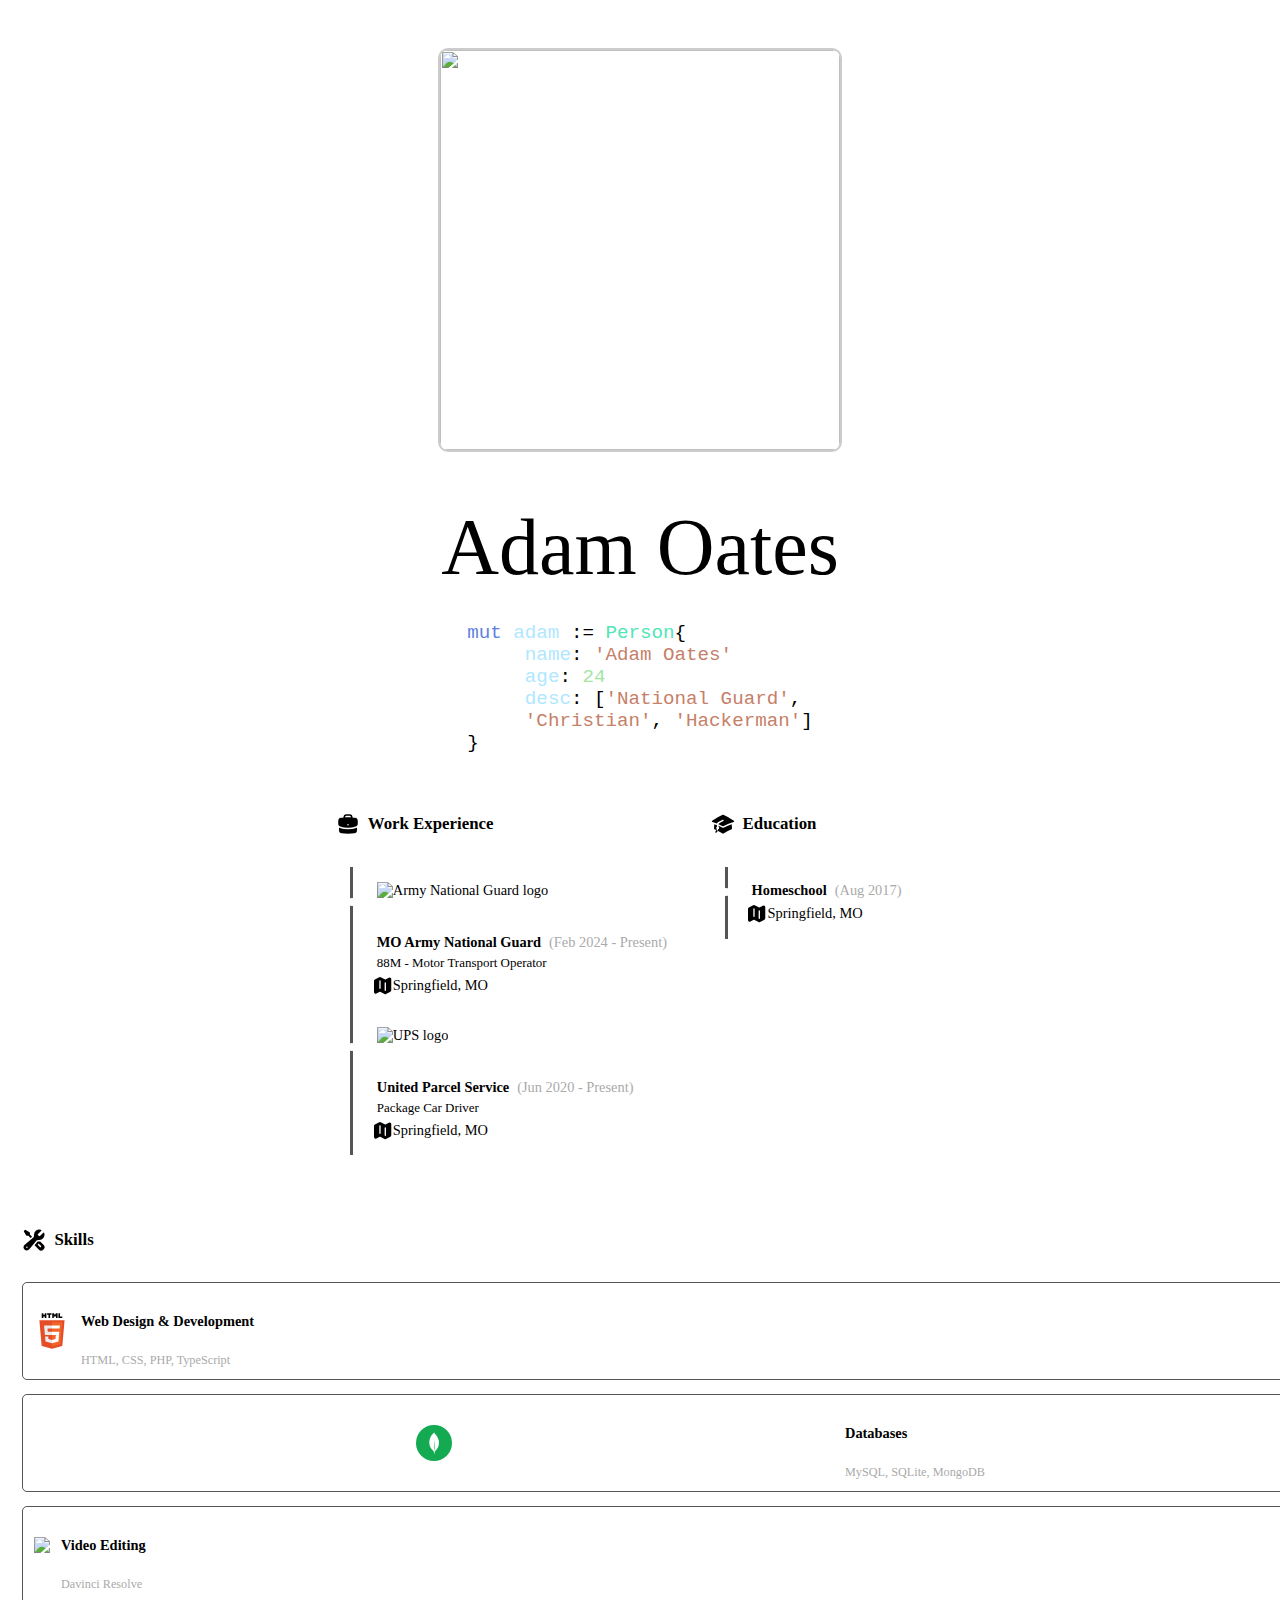
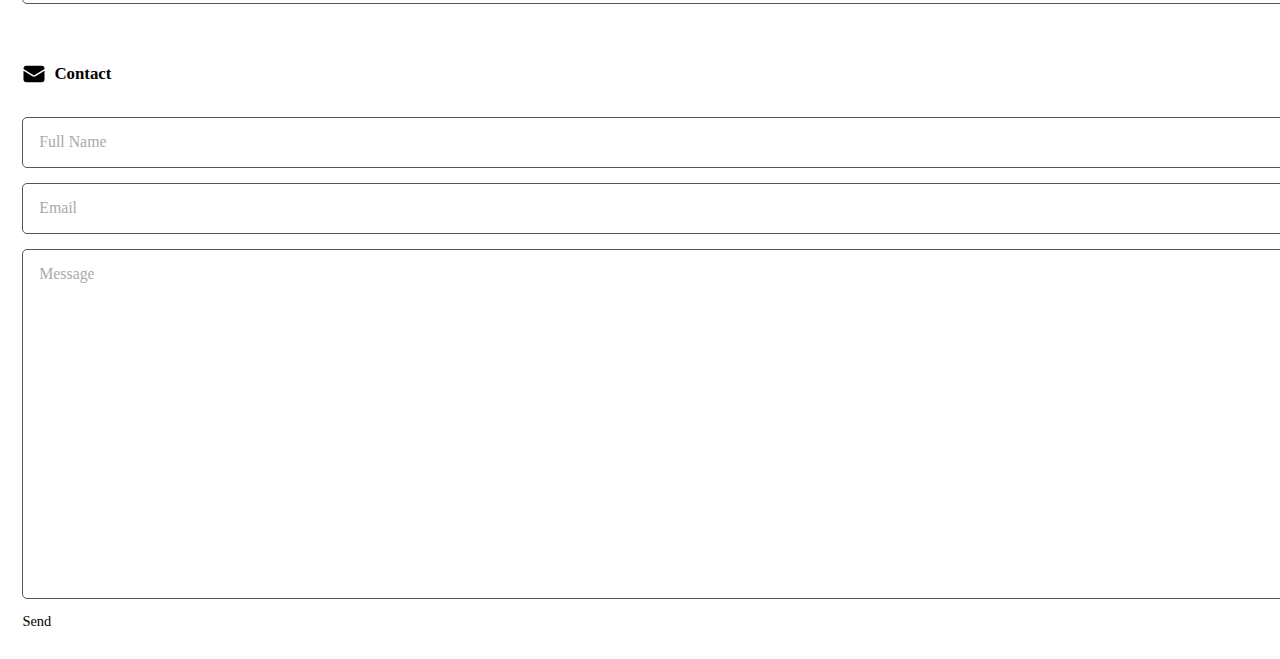
==== src/templates/index.html @ c8f5bc2f "first version of website" ====
<!DOCTYPE html>
<html>
    <head>
        <meta charset="utf-8">
        <meta name="viewport" content="width=device-width, initial-scale=1.0">
        <link rel="icon" type="image/png" href="/assets/img/favicon-96x96.png" sizes="96x96" />
        <link rel="icon" type="image/svg+xml" href="/assets/img/favicon.svg" />
        <link rel="shortcut icon" href="/assets/img/favicon.ico" />
        <link rel="apple-touch-icon" sizes="180x180" href="/assets/img/apple-touch-icon.png" />
        <meta name="apple-mobile-web-app-title" content="Adam Oates" />
        <link rel="manifest" href="/assets/img/site.webmanifest" />
        <title>Adam Oates</title>
        <link rel="stylesheet" href="/assets/css/global.css">
        <style>
            code {
                --keyword: #617fe2;
                --quote: #c67f69;
                --number: #a4e5a4;
                --name: #afe7ff;
                --type: #50e6b6;
                font-family: "Ubuntu Mono", monospace;
            }

            @property --angle {
                syntax: "<angle>";
                initial-value: 0deg;
                inherits: false;
            }

            @keyframes rotate-deg {
                from { --angle: 0deg; }
                to { --angle: 360deg; }
            }

            .profile-image-container {
                margin: 3em auto;
                display: block;
                width: max-content;

                > img {
                    height: 400px;
                    width: 400px;
                    border-radius: 10px;
                    border: 2px solid #ccc;
                }
            }

            .signature {
                margin-top: 2rem;
                font: 5rem Brush;
                text-align: center;
            }

            code.myself {
                margin: 1.5em auto 0 auto;
                width: max-content;
                display: block;
            }

            .experience-container {
                font: 0.9rem Quicksand;
                display: grid;
                grid-template-columns: auto auto;
                gap: 1em 2em;
                margin: 3em auto;
                width: max-content;

                @media only screen and (max-width: 600px) {
                    grid-template-columns: auto;
                }

                section {
                    display: flex;
                    flex-direction: column;

                    header {
                        display: flex;
                        flex-direction: row;
                        flex-wrap: nowrap;
                        gap: 0.5rem;
                        align-items: center;
                        margin-left: -0.875rem;
                        margin-bottom: 1rem;

                        svg {
                            height: 1.5rem;
                        }
                    }

                    > *:not(:first-child) {
                        padding: 0.25em 1em 1em 1.5rem;
                        display: flex;
                        flex-direction: column;
                        justify-content: baseline;
                        gap: 0.25rem;
                        border-left: 3px solid #555;
                        border-radius: 0 5px 5px 0;
                        margin-right: 1em;
                        transition: all 200ms;

                        &:hover {
                            background-color: #222;
                            border-color: #888;
                            padding-left: calc(1.5rem + 10px);
                            margin-right: calc(1em - 10px);
                            padding-top: calc(0.25em + 0px);
                            padding-bottom: calc(1em - 0px);

                            &::before {
                                left: calc(-1.825rem - 10px);
                                width: calc(0.5rem + 10px);
                            }
                        }

                        &:has(img)::before {
                            content: "";
                            display: block;
                            background-color: white;
                            width: 0.5rem;
                            height: 0.5rem;
                            border-radius: 100px;
                            position: relative;
                            left: -1.825rem;
                            top: 1.75rem;
                            transition: all 200ms;
                        }

                        &:not(:has(img))::before {
                            content: "";
                            display: block;
                            background-color: white;
                            width: 0.5rem;
                            height: 0.5rem;
                            border-radius: 100px;
                            position: relative;
                            left: -1.825rem;
                            top: 1.1rem;
                            transition: all 200ms;
                        }

                        > * {
                            display: flex;
                            flex-direction: row;
                            flex-wrap: nowrap;
                            align-items: center;
                        }

                        img {
                            height: 3rem;
                        }

                        .title-dates {
                            display: flex;
                            flex-direction: row;
                            flex-wrap: nowrap;
                            gap: 0.5rem;

                            .title {
                                font-weight: bold;
                            }

                            .work-dates {
                                color: #aaa;
                            }
                        }

                        .position {
                            font-size: 0.9em;
                        }

                        .location {
                            position: relative;
                            right: 0.33rem;

                            svg {
                                height: 1.33rem;
                            }
                        }
                    }
                }
            }

            .skills {
                font: 0.9rem Quicksand;
                margin: 0 auto;
                padding: 1em;
                width: max-content;

                @media only screen and (max-width: 1000px) {
                    .skills-container {
                        grid-template-columns: 1fr 1fr !important;

                        .skill {
                            min-width: 300px;
                        }
                    }
                }

                @media only screen and (max-width: 720px) {
                    .skills-container {
                        grid-template-columns: 1fr !important;

                        .skill {
                            min-width: 400px;
                        }
                    }
                }

                header {
                    display: flex;
                    flex-direction: row;
                    flex-wrap: nowrap;
                    gap: 0.5rem;
                    align-items: center;
                    margin-bottom: 1rem;

                    svg {
                        height: 1.5rem;
                    }
                }

                .skills-container {
                    display: grid;
                    grid-template-columns: 1fr 1fr 1fr;
                    gap: 1em;

                    > .skill {
                        padding: 0.75em;
                        display: flex;
                        flex-direction: row;
                        flex-wrap: nowrap;
                        border: 1px solid #555;
                        border-radius: 5px;
                        align-items: center;
                        transition: all 200ms;

                        &:hover {
                            border-color: #888;
                        }

                        > img, > svg {
                            height: 2.5em;
                        }

                        > .text {
                            padding-left: 0.75em;
                            display: flex;
                            flex-direction: column;
                            gap: 0.25em;
                            white-space: nowrap;

                            > :last-child {
                                color: #aaa;
                                font-size: 0.85em;
                            }
                        }
                    }
                }

                .contact {
                    margin-top: 3em;

                    .form {
                        display: flex;
                        flex-direction: column;
                        flex: 1;
                        gap: 1em;
                    }
                }
            }

            div[contenteditable] {
                color: white;
                border: 1px solid #555;
                border-radius: 5px;
                font: 1.1em "Ubuntu Mono";
                padding: 1em;
                transition: all 200ms;
                outline: none;

                &:hover, &:focus {
                    border-color: #888;
                    &::-webkit-resizer {
                        border-color: transparent transparent #888 transparent !important;
                    }
                }

                &[data-multiline] {
                    /* resize: vertical !important;
                    overflow: auto; */
                    height: 20em;

                    &::-webkit-resizer {
                        border-bottom-right-radius: 2px;
                        border-style: solid;
                        border-width: 0 0 15px 15px;
                        border-color: transparent transparent #555 transparent;
                        transition: all 200ms;
                    }
                }

                &[data-muted="true"] {
                    color: #aaa;
                }
            }
        </style>
        <script>
            function years_since(date) {
                let age_dif_ms = Date.now() - date;
                let age_date = new Date(age_dif_ms);
                return Math.abs(age_date.getUTCFullYear() - 1970);
            }
        </script>
    </head>
    <body>
        <main>
            <div class="profile-image-container">
                <img src="/assets/img/National_Guard.webp">
            </div>

            <div class="signature">
                Adam Oates
            </div>
            
            <code class="myself" style="font-size: 1.2em;">
                <span style="color: var(--keyword);">mut</span> <span style="color: var(--name);">adam</span> := <span style="color: var(--type);">Person</span>{<br>
                    &emsp;&emsp;&emsp;<span style="color: var(--name);">name</span>: <span style="color: var(--quote);">'Adam Oates'</span><br>
                    &emsp;&emsp;&emsp;<span style="color: var(--name);">age</span>: <span style="color: var(--number);"><script>document.write(years_since(Date.parse('2001-11-01')));</script></span><br>
                    &emsp;&emsp;&emsp;<span style="color: var(--name);">desc</span>: [<span style="color: var(--quote);">'National Guard'</span>,<br>
                    &emsp;&emsp;&emsp;<span style="color: var(--quote);">'Christian'</span>, <span style="color: var(--quote);">'Hackerman'</span>]<br>
                &#x7d;
            </code>
            
            <div class="experience-container">
                <section id="work-experience">
                    <header>
                        <svg xmlns="http://www.w3.org/2000/svg" viewBox="0 0 24 24" fill="currentColor">
                            <path fill-rule="evenodd" d="M7.5 5.25a3 3 0 0 1 3-3h3a3 3 0 0 1 3 3v.205c.933.085 1.857.197 2.774.334 1.454.218 2.476 1.483 2.476 2.917v3.033c0 1.211-.734 2.352-1.936 2.752A24.726 24.726 0 0 1 12 15.75c-2.73 0-5.357-.442-7.814-1.259-1.202-.4-1.936-1.541-1.936-2.752V8.706c0-1.434 1.022-2.7 2.476-2.917A48.814 48.814 0 0 1 7.5 5.455V5.25Zm7.5 0v.09a49.488 49.488 0 0 0-6 0v-.09a1.5 1.5 0 0 1 1.5-1.5h3a1.5 1.5 0 0 1 1.5 1.5Zm-3 8.25a.75.75 0 1 0 0-1.5.75.75 0 0 0 0 1.5Z" clip-rule="evenodd" />
                            <path d="M3 18.4v-2.796a4.3 4.3 0 0 0 .713.31A26.226 26.226 0 0 0 12 17.25c2.892 0 5.68-.468 8.287-1.335.252-.084.49-.189.713-.311V18.4c0 1.452-1.047 2.728-2.523 2.923-2.12.282-4.282.427-6.477.427a49.19 49.19 0 0 1-6.477-.427C4.047 21.128 3 19.852 3 18.4Z" />
                        </svg>
                        <h3>Work Experience</h3>
                    </header>
                    <div>
                        <div>
                            <img src="/assets/img/ARNG%20Marketing%20Logo.webp" alt="Army National Guard logo">
                        </div>
                        <div class="title-dates">
                            <span class="title">MO Army National Guard</span>
                            <span class="work-dates">(Feb 2024 - Present)</span>
                        </div>
                        <div class="position">
                            88M - Motor Transport Operator
                        </div>
                        <div class="location">
                            <svg xmlns="http://www.w3.org/2000/svg" viewBox="0 0 24 24" fill="currentColor" class="size-6">
                                <path fill-rule="evenodd" d="M8.161 2.58a1.875 1.875 0 0 1 1.678 0l4.993 2.498c.106.052.23.052.336 0l3.869-1.935A1.875 1.875 0 0 1 21.75 4.82v12.485c0 .71-.401 1.36-1.037 1.677l-4.875 2.437a1.875 1.875 0 0 1-1.676 0l-4.994-2.497a.375.375 0 0 0-.336 0l-3.868 1.935A1.875 1.875 0 0 1 2.25 19.18V6.695c0-.71.401-1.36 1.036-1.677l4.875-2.437ZM9 6a.75.75 0 0 1 .75.75V15a.75.75 0 0 1-1.5 0V6.75A.75.75 0 0 1 9 6Zm6.75 3a.75.75 0 0 0-1.5 0v8.25a.75.75 0 0 0 1.5 0V9Z" clip-rule="evenodd" />
                            </svg>
                            <span class="name">Springfield, MO</span>
                        </div>
                    </div>
                    <div>
                        <div>
                            <img src="https://upload.wikimedia.org/wikipedia/commons/thumb/6/6b/United_Parcel_Service_logo_2014.svg/1718px-United_Parcel_Service_logo_2014.svg.png" alt="UPS logo">
                        </div>
                        <div class="title-dates">
                            <span class="title">United Parcel Service</span>
                            <span class="work-dates">(Jun 2020 - Present)</span>
                        </div>
                        <div class="position">
                            Package Car Driver
                        </div>
                        <div class="location">
                            <svg xmlns="http://www.w3.org/2000/svg" viewBox="0 0 24 24" fill="currentColor" class="size-6">
                                <path fill-rule="evenodd" d="M8.161 2.58a1.875 1.875 0 0 1 1.678 0l4.993 2.498c.106.052.23.052.336 0l3.869-1.935A1.875 1.875 0 0 1 21.75 4.82v12.485c0 .71-.401 1.36-1.037 1.677l-4.875 2.437a1.875 1.875 0 0 1-1.676 0l-4.994-2.497a.375.375 0 0 0-.336 0l-3.868 1.935A1.875 1.875 0 0 1 2.25 19.18V6.695c0-.71.401-1.36 1.036-1.677l4.875-2.437ZM9 6a.75.75 0 0 1 .75.75V15a.75.75 0 0 1-1.5 0V6.75A.75.75 0 0 1 9 6Zm6.75 3a.75.75 0 0 0-1.5 0v8.25a.75.75 0 0 0 1.5 0V9Z" clip-rule="evenodd" />
                            </svg>
                            <span class="name">Springfield, MO</span>
                        </div>
                    </div>
                </section>
                <section id="education">
                    <header>
                        <svg xmlns="http://www.w3.org/2000/svg" viewBox="0 0 24 24" fill="currentColor">
                            <path d="M11.7 2.805a.75.75 0 0 1 .6 0A60.65 60.65 0 0 1 22.83 8.72a.75.75 0 0 1-.231 1.337 49.948 49.948 0 0 0-9.902 3.912l-.003.002c-.114.06-.227.119-.34.18a.75.75 0 0 1-.707 0A50.88 50.88 0 0 0 7.5 12.173v-.224c0-.131.067-.248.172-.311a54.615 54.615 0 0 1 4.653-2.52.75.75 0 0 0-.65-1.352 56.123 56.123 0 0 0-4.78 2.589 1.858 1.858 0 0 0-.859 1.228 49.803 49.803 0 0 0-4.634-1.527.75.75 0 0 1-.231-1.337A60.653 60.653 0 0 1 11.7 2.805Z" />
                            <path d="M13.06 15.473a48.45 48.45 0 0 1 7.666-3.282c.134 1.414.22 2.843.255 4.284a.75.75 0 0 1-.46.711 47.87 47.87 0 0 0-8.105 4.342.75.75 0 0 1-.832 0 47.87 47.87 0 0 0-8.104-4.342.75.75 0 0 1-.461-.71c.035-1.442.121-2.87.255-4.286.921.304 1.83.634 2.726.99v1.27a1.5 1.5 0 0 0-.14 2.508c-.09.38-.222.753-.397 1.11.452.213.901.434 1.346.66a6.727 6.727 0 0 0 .551-1.607 1.5 1.5 0 0 0 .14-2.67v-.645a48.549 48.549 0 0 1 3.44 1.667 2.25 2.25 0 0 0 2.12 0Z" />
                            <path d="M4.462 19.462c.42-.419.753-.89 1-1.395.453.214.902.435 1.347.662a6.742 6.742 0 0 1-1.286 1.794.75.75 0 0 1-1.06-1.06Z" />
                        </svg>
                          
                        <h3>Education</h3>
                    </header>
                    <div>
                        <div class="title-dates">
                            <span class="title">Homeschool</span>
                            <span class="work-dates">(Aug 2017)</span>
                        </div>
                        <div class="location">
                            <svg xmlns="http://www.w3.org/2000/svg" viewBox="0 0 24 24" fill="currentColor">
                                <path fill-rule="evenodd" d="M8.161 2.58a1.875 1.875 0 0 1 1.678 0l4.993 2.498c.106.052.23.052.336 0l3.869-1.935A1.875 1.875 0 0 1 21.75 4.82v12.485c0 .71-.401 1.36-1.037 1.677l-4.875 2.437a1.875 1.875 0 0 1-1.676 0l-4.994-2.497a.375.375 0 0 0-.336 0l-3.868 1.935A1.875 1.875 0 0 1 2.25 19.18V6.695c0-.71.401-1.36 1.036-1.677l4.875-2.437ZM9 6a.75.75 0 0 1 .75.75V15a.75.75 0 0 1-1.5 0V6.75A.75.75 0 0 1 9 6Zm6.75 3a.75.75 0 0 0-1.5 0v8.25a.75.75 0 0 0 1.5 0V9Z" clip-rule="evenodd" />
                            </svg>
                            <span class="name">Springfield, MO</span>
                        </div>
                    </div>
                </section>
            </div>

            <section class="skills">
                <header>
                    <svg xmlns="http://www.w3.org/2000/svg" viewBox="0 0 24 24" fill="currentColor">
                        <path fill-rule="evenodd" d="M12 6.75a5.25 5.25 0 0 1 6.775-5.025.75.75 0 0 1 .313 1.248l-3.32 3.319c.063.475.276.934.641 1.299.365.365.824.578 1.3.64l3.318-3.319a.75.75 0 0 1 1.248.313 5.25 5.25 0 0 1-5.472 6.756c-1.018-.086-1.87.1-2.309.634L7.344 21.3A3.298 3.298 0 1 1 2.7 16.657l8.684-7.151c.533-.44.72-1.291.634-2.309A5.342 5.342 0 0 1 12 6.75ZM4.117 19.125a.75.75 0 0 1 .75-.75h.008a.75.75 0 0 1 .75.75v.008a.75.75 0 0 1-.75.75h-.008a.75.75 0 0 1-.75-.75v-.008Z" clip-rule="evenodd" />
                        <path d="m10.076 8.64-2.201-2.2V4.874a.75.75 0 0 0-.364-.643l-3.75-2.25a.75.75 0 0 0-.916.113l-.75.75a.75.75 0 0 0-.113.916l2.25 3.75a.75.75 0 0 0 .643.364h1.564l2.062 2.062 1.575-1.297Z" />
                        <path fill-rule="evenodd" d="m12.556 17.329 4.183 4.182a3.375 3.375 0 0 0 4.773-4.773l-3.306-3.305a6.803 6.803 0 0 1-1.53.043c-.394-.034-.682-.006-.867.042a.589.589 0 0 0-.167.063l-3.086 3.748Zm3.414-1.36a.75.75 0 0 1 1.06 0l1.875 1.876a.75.75 0 1 1-1.06 1.06L15.97 17.03a.75.75 0 0 1 0-1.06Z" clip-rule="evenodd" />
                    </svg>
                    <h3>Skills</h3>
                </header>
                  
                <div class="skills-container">
                    <div class="skill">
                        <svg xmlns="http://www.w3.org/2000/svg" xmlns:xlink="http://www.w3.org/1999/xlink" version="1.1" viewBox="0 0 256 256" xml:space="preserve">
                            <defs>
                            </defs>
                            <g style="stroke: none; stroke-width: 0; stroke-dasharray: none; stroke-linecap: butt; stroke-linejoin: miter; stroke-miterlimit: 10; fill: none; fill-rule: nonzero; opacity: 1;" transform="translate(1.4065934065934016 1.4065934065934016) scale(2.81 2.81)" >
                                <polygon points="18.92,82.77 13.12,17.69 76.88,17.69 71.07,82.76 44.96,90 " style="stroke: none; stroke-width: 1; stroke-dasharray: none; stroke-linecap: butt; stroke-linejoin: miter; stroke-miterlimit: 10; fill: rgb(228,77,38); fill-rule: nonzero; opacity: 1;" transform="  matrix(1 0 0 1 0 0) "/>
                                <polygon points="45,84.47 66.1,78.62 71.06,23.01 45,23.01 " style="stroke: none; stroke-width: 1; stroke-dasharray: none; stroke-linecap: butt; stroke-linejoin: miter; stroke-miterlimit: 10; fill: rgb(241,101,41); fill-rule: nonzero; opacity: 1;" transform="  matrix(1 0 0 1 0 0) "/>
                                <polygon points="45,47.15 34.44,47.15 33.71,38.97 45,38.97 45,30.99 44.97,30.99 24.98,30.99 25.18,33.13 27.14,55.13 45,55.13 " style="stroke: none; stroke-width: 1; stroke-dasharray: none; stroke-linecap: butt; stroke-linejoin: miter; stroke-miterlimit: 10; fill: rgb(235,235,235); fill-rule: nonzero; opacity: 1;" transform="  matrix(1 0 0 1 0 0) "/>
                                <polygon points="45,67.88 44.97,67.89 36.08,65.49 35.51,59.12 31.19,59.12 27.49,59.12 28.61,71.65 44.96,76.19 45,76.18 " style="stroke: none; stroke-width: 1; stroke-dasharray: none; stroke-linecap: butt; stroke-linejoin: miter; stroke-miterlimit: 10; fill: rgb(235,235,235); fill-rule: nonzero; opacity: 1;" transform="  matrix(1 0 0 1 0 0) "/>
                                <path d="M 19.052 0 h 4.057 v 4.008 h 3.711 V 0 h 4.057 v 12.137 h -4.057 V 8.073 h -3.711 v 4.064 h -4.057 L 19.052 0 L 19.052 0 z" style="stroke: none; stroke-width: 1; stroke-dasharray: none; stroke-linecap: butt; stroke-linejoin: miter; stroke-miterlimit: 10; fill: rgb(0,0,0); fill-rule: nonzero; opacity: 1;" transform=" matrix(1 0 0 1 0 0) " stroke-linecap="round" />
                                <path d="M 36.21 4.025 h -3.571 V 0 h 11.201 v 4.025 h -3.573 v 8.112 H 36.21 L 36.21 4.025 L 36.21 4.025 z" style="stroke: none; stroke-width: 1; stroke-dasharray: none; stroke-linecap: butt; stroke-linejoin: miter; stroke-miterlimit: 10; fill: rgb(0,0,0); fill-rule: nonzero; opacity: 1;" transform=" matrix(1 0 0 1 0 0) " stroke-linecap="round" />
                                <path d="M 45.617 0 h 4.23 l 2.602 4.264 L 55.048 0 h 4.231 v 12.137 h -4.04 V 6.121 l -2.791 4.315 h -0.07 l -2.793 -4.315 v 6.016 h -3.969 V 0 z" style="stroke: none; stroke-width: 1; stroke-dasharray: none; stroke-linecap: butt; stroke-linejoin: miter; stroke-miterlimit: 10; fill: rgb(0,0,0); fill-rule: nonzero; opacity: 1;" transform=" matrix(1 0 0 1 0 0) " stroke-linecap="round" />
                                <path d="M 61.298 0 h 4.058 v 8.125 h 5.705 v 4.012 h -9.762 V 0 z" style="stroke: none; stroke-width: 1; stroke-dasharray: none; stroke-linecap: butt; stroke-linejoin: miter; stroke-miterlimit: 10; fill: rgb(0,0,0); fill-rule: nonzero; opacity: 1;" transform=" matrix(1 0 0 1 0 0) " stroke-linecap="round" />
                                <polygon points="44.97,47.15 44.97,55.13 54.8,55.13 53.88,65.48 44.97,67.89 44.97,76.19 61.34,71.65 61.46,70.31 63.33,49.29 63.53,47.15 61.38,47.15 " style="stroke: none; stroke-width: 1; stroke-dasharray: none; stroke-linecap: butt; stroke-linejoin: miter; stroke-miterlimit: 10; fill: rgb(255,255,255); fill-rule: nonzero; opacity: 1;" transform="  matrix(1 0 0 1 0 0) "/>
                                <polygon points="44.97,30.99 44.97,35.95 44.97,38.95 44.97,38.97 64.23,38.97 64.23,38.97 64.25,38.97 64.41,37.18 64.78,33.13 64.97,30.99 " style="stroke: none; stroke-width: 1; stroke-dasharray: none; stroke-linecap: butt; stroke-linejoin: miter; stroke-miterlimit: 10; fill: rgb(255,255,255); fill-rule: nonzero; opacity: 1;" transform="  matrix(1 0 0 1 0 0) "/>
                            </g>
                        </svg>
                        <div class="text">
                            <h4>Web Design &amp; Development</h4>
                            <span>HTML, CSS, PHP, TypeScript</span>
                        </div>
                    </div>

                    <div class="skill">
                        <svg xmlns="http://www.w3.org/2000/svg" viewBox="0 0 102.25 122.88"><defs><style>.a{fill:#ff3e00;}.b{fill:#fff;}</style></defs><title>svelte</title><path class="a" d="M95.73,16.26C84.32-.07,61.78-4.91,45.49,5.47L16.87,23.71A32.83,32.83,0,0,0,2,45.69a35.13,35.13,0,0,0-.55,6.14,34.69,34.69,0,0,0,4,16.06A33,33,0,0,0,.54,80.16a35,35,0,0,0,6,26.46c11.41,16.33,34,21.17,50.24,10.79L85.37,99.17a32.76,32.76,0,0,0,14.83-22,34.08,34.08,0,0,0,.55-6.13A34.72,34.72,0,0,0,96.8,55a33,33,0,0,0,4.91-12.26,36,36,0,0,0,.54-6.13,34.93,34.93,0,0,0-6.52-20.33Zm0,0Z"/><path class="b" d="M42.69,108.16a22.94,22.94,0,0,1-5.72.73A22.7,22.7,0,0,1,18.3,99.11a21,21,0,0,1-3.92-12.23,21.6,21.6,0,0,1,.32-3.68,20.52,20.52,0,0,1,.69-2.67l.54-1.64L17.39,80a37.13,37.13,0,0,0,11.2,5.6l1.06.32-.1,1.06c0,.18,0,.37,0,.55a6.36,6.36,0,0,0,1.18,3.7,6.82,6.82,0,0,0,5.62,3,6.65,6.65,0,0,0,1.72-.22,6.28,6.28,0,0,0,1.76-.77L68.42,74.91a6,6,0,0,0,2.79-5.09A6.35,6.35,0,0,0,70,66.13a6.85,6.85,0,0,0-5.63-2.94,6.65,6.65,0,0,0-1.72.22,6,6,0,0,0-1.75.77L50,71.14a21.06,21.06,0,0,1-5.81,2.55,23.06,23.06,0,0,1-5.72.73A22.73,22.73,0,0,1,19.8,64.65a21.05,21.05,0,0,1-3.92-12.23,21.6,21.6,0,0,1,.32-3.68,19.82,19.82,0,0,1,8.92-13.23L53.74,17.28a21,21,0,0,1,5.81-2.56A23,23,0,0,1,65.27,14,22.74,22.74,0,0,1,84,23.76,21.05,21.05,0,0,1,87.87,36a21.72,21.72,0,0,1-.32,3.69,20.52,20.52,0,0,1-.69,2.67L86.32,44l-1.46-1.07a36.9,36.9,0,0,0-11.2-5.6L72.6,37l.1-1.06c0-.18,0-.37,0-.55a6.42,6.42,0,0,0-1.18-3.71,6.85,6.85,0,0,0-5.62-2.94A6.65,6.65,0,0,0,64.2,29a5.89,5.89,0,0,0-1.76.77L33.82,48a6,6,0,0,0-2.69,4A6.92,6.92,0,0,0,31,53.06a6.35,6.35,0,0,0,1.18,3.69,6.84,6.84,0,0,0,5.62,2.94,6.65,6.65,0,0,0,1.72-.22,6,6,0,0,0,1.76-.77l10.92-7a20.93,20.93,0,0,1,5.81-2.55,23,23,0,0,1,5.72-.73,22.74,22.74,0,0,1,18.68,9.77,21.05,21.05,0,0,1,3.92,12.23A20.64,20.64,0,0,1,86,74.14a19.78,19.78,0,0,1-8.92,13.23L48.51,105.6a21,21,0,0,1-5.82,2.56Zm0,0Z"/></svg>
                        <div class="text">
                            <h4>Frontend JavaScript</h4>
                            <span>React, Svelte, Vue</span>
                        </div>
                    </div>

                    <div class="skill">
                        <svg height="289" preserveAspectRatio="xMidYMid" viewBox="0 0 256 289" width="256" xmlns="http://www.w3.org/2000/svg"><path d="m127.999999 288.463771c-3.975155 0-7.6853-1.060043-11.130435-2.915115l-35.2463756-20.935818c-5.3002084-2.915114-2.650103-3.975156-1.0600426-4.505177 7.1552801-2.385091 8.4803317-2.915114 15.900623-7.15528.7950291-.53002 1.8550717-.265009 2.650103.265011l27.0310552 16.165632c1.060043.530021 2.385094.530021 3.180126 0l105.739129-61.21739c1.060043-.530023 1.590063-1.590063 1.590063-2.915115v-122.1697723c0-1.3250538-.53002-2.3850941-1.590063-2.9151143l-105.739129-60.9523818c-1.060043-.5300201-2.385094-.5300201-3.180126 0l-105.7391316 60.9523818c-1.0600403.5300202-1.5900605 1.8550717-1.5900605 2.9151143v122.1697723c0 1.060041.5300202 2.385092 1.5900605 2.915115l28.8861293 16.695652c15.6356117 7.950309 25.4409949-1.325052 25.4409949-10.600415v-120.579712c0-1.5900605 1.3250515-3.1801232 3.1801232-3.1801232h13.5155288c1.5900627 0 3.1801232 1.3250515 3.1801232 3.1801232v120.579712c0 20.935818-11.3954436 33.126293-31.2712211 33.126293-6.0952375 0-10.8654235 0-24.3809523-6.625258l-27.8260867-15.90062c-6.89026889-3.975157-11.1304347-11.395446-11.1304347-19.345758v-122.1697723c0-7.9503092 4.24016581-15.3706005 11.1304347-19.3457551l105.7391293-61.21739308c6.62526-3.71014336 15.635612-3.71014336 22.260872 0l105.739129 61.21739308c6.890269 3.9751546 11.130435 11.3954459 11.130435 19.3457551v122.1697723c0 7.950312-4.240166 15.370601-11.130435 19.345758l-105.739129 61.21739c-3.445137 1.590063-7.420291 2.385095-11.130437 2.385095zm32.596275-84.008283c-46.376813 0-55.917185-21.200829-55.917185-39.221533 0-1.590062 1.325052-3.180123 3.180123-3.180123h13.78054c1.590061 0 2.915112 1.06004 2.915112 2.650103 2.120083 14.045549 8.215323 20.935818 36.306419 20.935818 22.260871 0 31.801243-5.035197 31.801243-16.960663 0-6.890269-2.650103-11.925466-37.366461-15.370601-28.886127-2.915114-46.90683-9.275363-46.90683-32.331263 0-21.4658385 18.020703-34.1863359 48.231884-34.1863359 33.921324 0 50.616976 11.6604571 52.737059 37.1014499 0 .795031-.265011 1.590063-.795031 2.385094-.53002.53002-1.325052 1.06004-2.120083 1.06004h-13.780538c-1.325051 0-2.650103-1.06004-2.915114-2.385092-3.180123-14.575569-11.395446-19.345757-33.126293-19.345757-24.380954 0-27.296066 8.480332-27.296066 14.84058 0 7.685301 3.445134 10.070395 36.306418 14.310561 32.596273 4.240165 47.966873 10.335403 47.966873 33.126292-.265011 23.320912-19.345755 36.57143-53.00207 36.57143z" fill="#539e43"/></svg>
                        <div class="text">
                            <h4>Backend JavaScript</h4>
                            <span>NodeJS, Express</span>
                        </div>
                    </div>

                    <div class="skill">
                        <svg width="800px" height="800px" viewBox="0 0 1024 1024" xmlns="http://www.w3.org/2000/svg">
                            <circle cx="512" cy="512" r="512" style="fill:#13aa52"/>
                            <path d="M648.86 449.44c-32.34-142.73-108.77-189.66-117-207.59-9-12.65-18.12-35.15-18.12-35.15-.15-.38-.39-1.05-.67-1.7-.93 12.65-1.41 17.53-13.37 30.29-18.52 14.48-113.54 94.21-121.27 256.37-7.21 151.24 109.25 241.36 125 252.85l1.79 1.27v-.11c.1.76 5 36 8.44 73.34H526a726.68 726.68 0 0 1 13-78.53l1-.65a204.48 204.48 0 0 0 20.11-16.45l.72-.65c33.48-30.93 93.67-102.47 93.08-216.53a347.07 347.07 0 0 0-5.05-56.76zM512.35 659.12s0-212.12 7-212.08c5.46 0 12.53 273.61 12.53 273.61-9.72-1.17-19.53-45.03-19.53-61.53z" style="fill:#fff"/>
                        </svg>
                        <div class="text">
                            <h4>Databases</h4>
                            <span>MySQL, SQLite, MongoDB</span>
                        </div>
                    </div>

                    <div class="skill">
                        <svg fill="none" height="2005" width="2500" xmlns="http://www.w3.org/2000/svg" viewBox="670.088 32.46226489559854 2224.1720000000005 2666.4877351044024"><g fill="#61dafb"><path d="M2870 1250.22c0-145.34-182.01-283.079-461.07-368.495 64.4-284.424 35.78-510.711-90.34-583.159-29.07-16.994-63.05-25.044-100.17-25.044v99.728c20.57 0 37.12 4.025 50.98 11.627 60.82 34.882 87.21 167.703 66.63 338.536-4.91 42.038-12.96 86.311-22.8 131.479-87.66-21.466-183.36-38.012-283.98-48.745-60.37-82.734-122.98-157.865-186.04-223.604 145.79-135.504 282.64-209.741 375.66-209.741v-99.727c-122.99 0-283.98 87.653-446.76 239.703-162.79-151.156-323.78-237.914-446.76-237.914v99.727c92.57 0 229.86 73.79 375.65 208.399-62.61 65.74-125.22 140.423-184.7 223.157-101.07 10.733-196.77 27.279-284.42 49.192-10.29-44.72-17.89-88.1-23.26-129.69-21.01-170.833 4.92-303.654 65.3-338.983 13.41-8.05 30.85-11.627 51.43-11.627v-99.728c-37.57 0-71.56 8.05-101.07 25.044-125.67 72.447-153.84 298.287-89 581.817C857.119 968.036 676 1105.33 676 1250.22c0 145.35 182.013 283.09 461.07 368.5-64.4 284.43-35.78 510.71 90.34 583.16 29.07 16.99 63.05 25.04 100.62 25.04 122.98 0 283.98-87.65 446.76-239.7 162.78 151.16 323.78 237.92 446.76 237.92 37.56 0 71.55-8.05 101.07-25.05 125.66-72.45 153.84-298.29 88.99-581.81 277.27-85.42 458.39-223.16 458.39-368.06zm-582.26-298.284c-16.55 57.694-37.12 117.164-60.38 176.644-18.33-35.77-37.56-71.55-58.58-107.33-20.57-35.773-42.49-70.655-64.4-104.643 63.5 9.391 124.77 21.019 183.36 35.329zm-204.83 476.274c-34.88 60.38-70.65 117.62-107.77 170.84-66.64 5.81-134.16 8.94-202.14 8.94-67.53 0-135.06-3.13-201.24-8.5-37.12-53.22-73.35-110.01-108.23-169.94-33.99-58.58-64.84-118.06-93.02-177.98 27.73-59.93 59.03-119.86 92.58-178.44 34.88-60.37 70.65-117.616 107.77-170.834 66.64-5.814 134.16-8.944 202.14-8.944 67.53 0 135.06 3.13 201.24 8.497 37.12 53.218 73.35 110.011 108.23 169.941 33.99 58.58 64.84 118.06 93.02 177.99-28.18 59.92-59.03 119.85-92.58 178.43zm144.45-58.13a1918.154 1918.154 0 0 1 61.72 177.98c-58.59 14.31-120.3 26.39-184.25 35.78 21.91-34.43 43.82-69.76 64.4-105.99 20.57-35.77 39.8-72 58.13-107.77zm-453.47 477.17c-41.59-42.94-83.18-90.79-124.32-143.11 40.25 1.79 81.39 3.13 122.98 3.13 42.04 0 83.63-.89 124.33-3.13a1746.499 1746.499 0 0 1-122.99 143.11zm-332.72-263.41c-63.5-9.39-124.77-21.02-183.35-35.33 16.54-57.69 37.12-117.17 60.37-176.65 18.34 35.78 37.57 71.56 58.58 107.33 21.02 35.78 42.49 70.66 64.4 104.65zm330.49-930.638c41.59 42.931 83.18 90.783 124.32 143.106-40.25-1.789-81.39-3.13-122.98-3.13-42.04 0-83.63.894-124.32 3.13a1746.3 1746.3 0 0 1 122.98-143.106zm-330.94 263.405c-21.91 34.435-43.82 69.764-64.39 105.983-20.57 35.78-39.8 71.56-58.14 107.33a1914.757 1914.757 0 0 1-61.71-177.984c58.58-13.863 120.29-25.938 184.24-35.329zM1036 1476.51c-158.309-67.53-260.72-156.07-260.72-226.29 0-70.21 102.411-159.2 260.72-226.28 38.46-16.55 80.5-31.308 123.88-45.171 25.49 87.651 59.03 178.881 100.62 272.351-41.14 93.02-74.24 183.8-99.28 271.01-44.27-13.87-86.31-29.07-125.22-45.62zm240.6 639.06c-60.82-34.88-87.21-167.7-66.63-338.54 4.92-42.03 12.96-86.31 22.8-131.48 87.66 21.47 183.36 38.02 283.98 48.75 60.37 82.73 122.98 157.86 186.04 223.6-145.79 135.51-282.64 209.74-375.66 209.74-20.12-.44-37.11-4.47-50.53-12.07zm1060.78-340.77c21.01 170.83-4.92 303.65-65.3 338.98-13.41 8.05-30.85 11.63-51.43 11.63-92.57 0-229.86-73.79-375.65-208.4 62.61-65.74 125.22-140.42 184.7-223.16 101.07-10.73 196.77-27.28 284.42-49.19 10.29 45.17 18.34 88.55 23.26 130.14zm172.17-298.29c-38.46 16.55-80.5 31.31-123.88 45.17-25.49-87.65-59.03-178.88-100.62-272.35 41.15-93.02 74.24-183.8 99.28-271.009 44.28 13.864 86.31 29.069 125.67 45.619 158.31 67.52 260.72 156.07 260.72 226.28-.45 70.22-102.86 159.21-261.17 226.29z"/><path d="M1772.55 1454.6c112.88 0 204.38-91.5 204.38-204.38 0-112.87-91.5-204.37-204.38-204.37-112.87 0-204.37 91.5-204.37 204.37 0 112.88 91.5 204.38 204.37 204.38zM775.625 2578.81H708.16V2695h-38.072v-287.22h95.082c32.351 0 57.207 7.37 74.566 22.1 17.491 14.72 26.237 36.16 26.237 64.3 0 17.89-4.866 33.47-14.598 46.76-9.6 13.28-23.014 23.21-40.242 29.78l67.465 121.91v2.37h-40.637zm-67.465-30.97h58.194c18.806 0 33.732-4.87 44.779-14.6 11.178-9.73 16.767-22.75 16.767-39.06 0-17.75-5.326-31.36-15.978-40.83-10.521-9.47-25.776-14.27-45.766-14.4H708.16zm293.93 151.11c-28.936 0-52.477-9.47-70.625-28.41-18.149-19.07-27.223-44.52-27.223-76.34v-6.71c0-21.17 4.011-40.04 12.033-56.61 8.154-16.71 19.464-29.73 33.93-39.06 14.598-9.47 30.379-14.21 47.344-14.21 27.751 0 49.321 9.14 64.701 27.42 15.39 18.28 23.08 44.45 23.08 78.51v15.19H940.736c.526 21.05 6.642 38.08 18.346 51.1 11.836 12.88 26.828 19.33 44.978 19.33 12.89 0 23.8-2.63 32.74-7.89 8.95-5.26 16.77-12.23 23.48-20.91l22.29 17.36c-17.89 27.48-44.71 41.23-80.48 41.23zm-4.541-191.35c-14.729 0-27.091 5.39-37.086 16.17-9.995 10.66-16.176 25.65-18.543 44.98h106.92v-2.76c-1.05-18.54-6.05-32.88-14.99-43.01-8.95-10.25-21.05-15.38-36.301-15.38zM1259.52 2695c-2.11-4.21-3.82-11.7-5.13-22.49-16.97 17.62-37.22 26.44-60.76 26.44-21.04 0-38.33-5.92-51.88-17.76-13.41-11.97-20.12-27.09-20.12-45.37 0-22.22 8.42-39.45 25.25-51.68 16.96-12.37 40.77-18.55 71.41-18.55h35.51v-16.76c0-12.76-3.82-22.89-11.44-30.38-7.63-7.63-18.88-11.44-33.74-11.44-13.02 0-23.93 3.28-32.74 9.86-8.81 6.57-13.22 14.53-13.22 23.87h-36.69c0-10.65 3.75-20.91 11.24-30.78 7.63-9.99 17.89-17.88 30.78-23.67 13.02-5.78 27.28-8.68 42.8-8.68 24.6 0 43.86 6.18 57.8 18.55 13.94 12.23 21.17 29.13 21.7 50.69v98.24c0 19.6 2.5 35.18 7.5 46.75v3.16zm-60.56-27.81c11.44 0 22.29-2.96 32.55-8.88 10.25-5.92 17.68-13.61 22.29-23.08v-43.79h-28.61c-44.71 0-67.07 13.08-67.07 39.25 0 11.44 3.82 20.39 11.44 26.83 7.63 6.44 17.43 9.67 29.4 9.67zm234.15 1.97c13.02 0 24.4-3.95 34.13-11.84s15.12-17.75 16.17-29.59h34.53c-.66 12.23-4.87 23.87-12.63 34.92s-18.15 19.86-31.17 26.43c-12.89 6.58-26.56 9.87-41.03 9.87-29.06 0-52.21-9.67-69.44-29-17.09-19.47-25.64-46.03-25.64-79.7v-6.11c0-20.78 3.81-39.26 11.44-55.43 7.63-16.18 18.54-28.74 32.75-37.68 14.33-8.95 31.23-13.42 50.69-13.42 23.94 0 43.8 7.17 59.58 21.51 15.91 14.33 24.39 32.94 25.45 55.82h-34.53c-1.05-13.81-6.31-25.12-15.78-33.93-9.33-8.94-20.91-13.41-34.72-13.41-18.54 0-32.94 6.7-43.2 20.12-10.12 13.28-15.19 32.55-15.19 57.8v6.9c0 24.59 5.07 43.53 15.19 56.81 10.13 13.29 24.6 19.93 43.4 19.93zm175.37-239.28v51.68h39.85v28.21h-39.85v132.36c0 8.55 1.78 14.99 5.33 19.33 3.55 4.21 9.6 6.32 18.15 6.32 4.2 0 9.99-.79 17.35-2.37V2695c-9.6 2.63-18.93 3.95-28.01 3.95-16.3 0-28.6-4.94-36.89-14.8-8.28-9.86-12.42-23.87-12.42-42.02v-132.36h-38.87v-28.21h38.87v-51.68zM2017.81 2695h-38.08l-144.59-221.33V2695h-38.07v-287.22h38.07l144.99 222.32v-222.32h37.68zm193.32 0c-2.11-4.21-3.82-11.7-5.13-22.49-16.97 17.62-37.22 26.44-60.76 26.44-21.04 0-38.34-5.92-51.88-17.76-13.41-11.97-20.12-27.09-20.12-45.37 0-22.22 8.41-39.45 25.25-51.68 16.96-12.37 40.77-18.55 71.41-18.55h35.51v-16.76c0-12.76-3.82-22.89-11.45-30.38-7.62-7.63-18.87-11.44-33.73-11.44-13.02 0-23.93 3.28-32.74 9.86-8.81 6.57-13.22 14.53-13.22 23.87h-36.69c0-10.65 3.75-20.91 11.24-30.78 7.63-9.99 17.89-17.88 30.78-23.67 13.02-5.78 27.28-8.68 42.8-8.68 24.59 0 43.86 6.18 57.8 18.55 13.94 12.23 21.17 29.13 21.7 50.69v98.24c0 19.6 2.5 35.18 7.5 46.75v3.16zm-60.56-27.81c11.44 0 22.29-2.96 32.55-8.88 10.25-5.92 17.68-13.61 22.29-23.08v-43.79h-28.61c-44.71 0-67.07 13.08-67.07 39.25 0 11.44 3.82 20.39 11.44 26.83 7.63 6.44 17.43 9.67 29.4 9.67zm198.05-237.31v51.68h39.85v28.21h-39.85v132.36c0 8.55 1.78 14.99 5.33 19.33 3.55 4.21 9.6 6.32 18.15 6.32 4.2 0 9.99-.79 17.36-2.37V2695c-9.61 2.63-18.94 3.95-28.02 3.95-16.3 0-28.6-4.94-36.89-14.8-8.28-9.86-12.42-23.87-12.42-42.02v-132.36h-38.86v-28.21h38.86v-51.68zM2470.93 2695h-36.5v-213.44h36.5zm-39.46-270.06c0-5.91 1.78-10.91 5.33-14.99 3.68-4.08 9.07-6.11 16.17-6.11 7.11 0 12.5 2.03 16.18 6.11s5.52 9.08 5.52 14.99c0 5.92-1.84 10.85-5.52 14.8-3.68 3.94-9.07 5.92-16.18 5.92-7.1 0-12.49-1.98-16.17-5.92-3.55-3.95-5.33-8.88-5.33-14.8zm168.47 220.55l52.86-163.93h37.29L2613.55 2695h-27.82l-77.32-213.44h37.28zm211.07 53.46c-28.93 0-52.47-9.47-70.62-28.41-18.15-19.07-27.22-44.52-27.22-76.34v-6.71c0-21.17 4.01-40.04 12.03-56.61 8.15-16.71 19.46-29.73 33.93-39.06 14.6-9.47 30.38-14.21 47.34-14.21 27.75 0 49.32 9.14 64.71 27.42 15.38 18.28 23.08 44.45 23.08 78.51v15.19h-144.6c.53 21.05 6.64 38.08 18.35 51.1 11.83 12.88 26.83 19.33 44.97 19.33 12.89 0 23.81-2.63 32.75-7.89s16.77-12.23 23.48-20.91l22.29 17.36c-17.89 27.48-44.72 41.23-80.49 41.23zm-4.54-191.35c-14.72 0-27.09 5.39-37.08 16.17-10 10.66-16.18 25.65-18.54 44.98h106.91v-2.76c-1.05-18.54-6.05-32.88-14.99-43.01-8.94-10.25-21.04-15.38-36.3-15.38z"/></g></svg>
                        <div class="text">
                            <h4>App Development</h4>
                            <span>React Native, Expo</span>
                        </div>
                    </div>

                    <div class="skill">
                        <img src="https://vlang.io/img/v-logo.png">
                        <div class="text">
                            <h4>Vlang</h4>
                            <span>Veb, Vui, Threads, Networking</span>
                        </div>
                    </div>

                    <div class="skill">
                        <img src="https://upload.wikimedia.org/wikipedia/commons/thumb/9/90/DaVinci_Resolve_17_logo.svg/1200px-DaVinci_Resolve_17_logo.svg.png">
                        <div class="text">
                            <h4>Video Editing</h4>
                            <span>Davinci Resolve</span>
                        </div>
                    </div>
                </div>

                <section class="contact">
                    <header>
                        <svg xmlns="http://www.w3.org/2000/svg" viewBox="0 0 24 24" fill="currentColor" class="size-6">
                            <path d="M1.5 8.67v8.58a3 3 0 0 0 3 3h15a3 3 0 0 0 3-3V8.67l-8.928 5.493a3 3 0 0 1-3.144 0L1.5 8.67Z" />
                            <path d="M22.5 6.908V6.75a3 3 0 0 0-3-3h-15a3 3 0 0 0-3 3v.158l9.714 5.978a1.5 1.5 0 0 0 1.572 0L22.5 6.908Z" />
                        </svg>
                        <h3>Contact</h3>
                    </header>

                    <div class="form">
                        <div id="full_name" contenteditable data-placeholder="Full Name"></div>
                        <div id="email" contenteditable data-placeholder="Email"></div>
                        <div id="message" contenteditable data-placeholder="Message" data-multiline></div>
                        <div class="button">Send</div>
                    </div>
                </section>
            </section>
        </main>

        <script>
            document.addEventListener('readystatechange', function() {
                document.querySelectorAll('[contenteditable][data-placeholder]').forEach((elem, key) => {
                    elem.innerText = elem.dataset.placeholder;
                    elem.dataset.muted = true;

                    elem.addEventListener('keydown', evt => {
                        if (['false', undefined].includes(elem.dataset.multiline) && evt.key == 'Enter') {
                            evt.stopPropagation();
                            evt.preventDefault();
                        } else if (elem.innerText == elem.dataset.placeholder && elem.dataset.muted == 'true' && (evt.key?.length === 1 || evt.key == 'Enter')) {
                            elem.innerText = '';
                            elem.dataset.muted = false;
                        } else if (elem.innerText == elem.dataset.placeholder && elem.dataset.muted == 'true' && [37, 38, 39, 40].includes(evt.keyCode)) {
                            evt.stopPropagation();
                            evt.preventDefault();
                        } else if ((elem.innerText?.length <= 1 || elem.innerText == '\n\n\n') && evt.key == 'Backspace') {
                            evt.stopPropagation();
                            evt.preventDefault();
                            elem.innerText = elem.dataset.placeholder;
                            elem.dataset.muted = true;
                        }
                    });

                    function caretToHome(elem, evt) {
                        if (elem.innerText == elem.dataset.placeholder && elem.dataset.muted == 'true') {
                            if (evt) {
                                evt.preventDefault();
                                evt.stopPropagation();
                            }
                            let range = document.createRange();
                            let selection = window.getSelection();
                            range.setStart(elem, 0);
                            range.collapse(true);
                            selection.removeAllRanges();
                            selection.addRange(range);
                        }
                    }

                    elem.addEventListener('focus', () => caretToHome(elem));
                    elem.addEventListener('mousedown', (evt) => caretToHome(elem, evt))
                });
            });
        </script>
    </body>
</html>
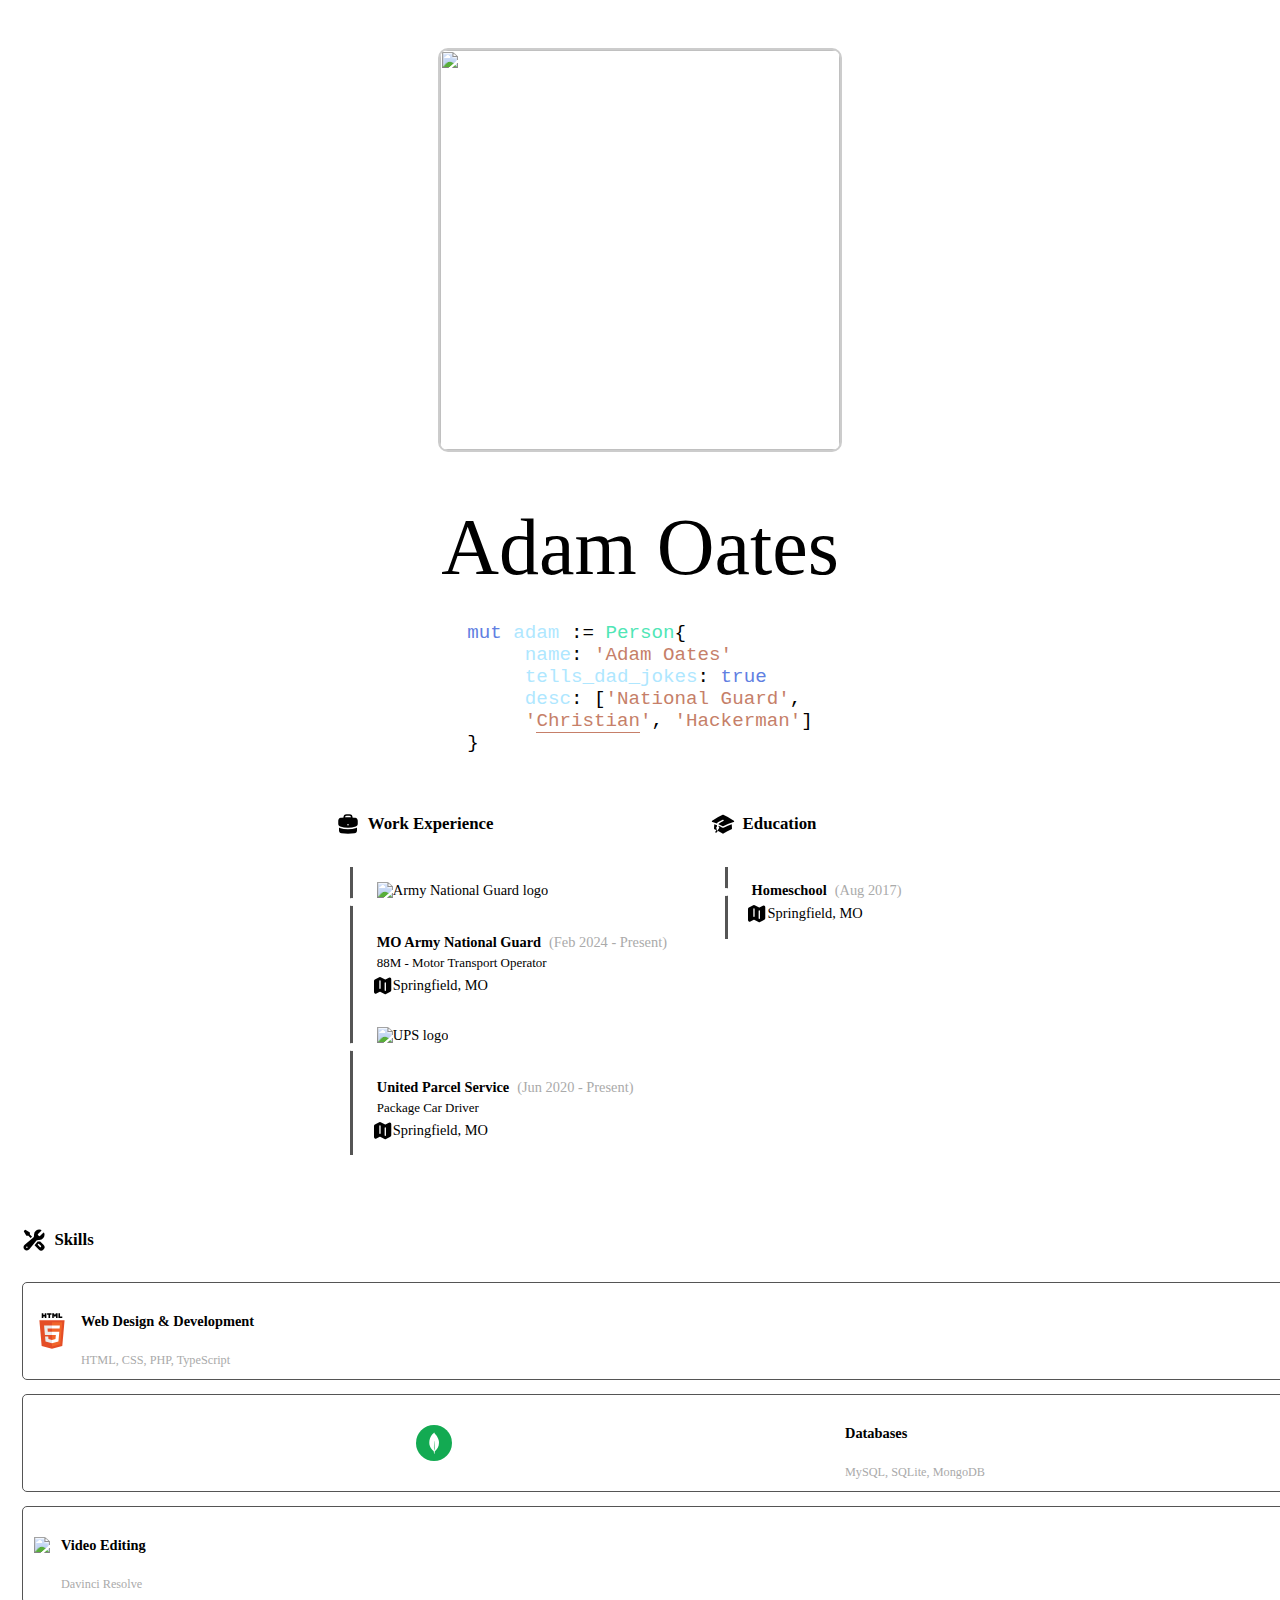
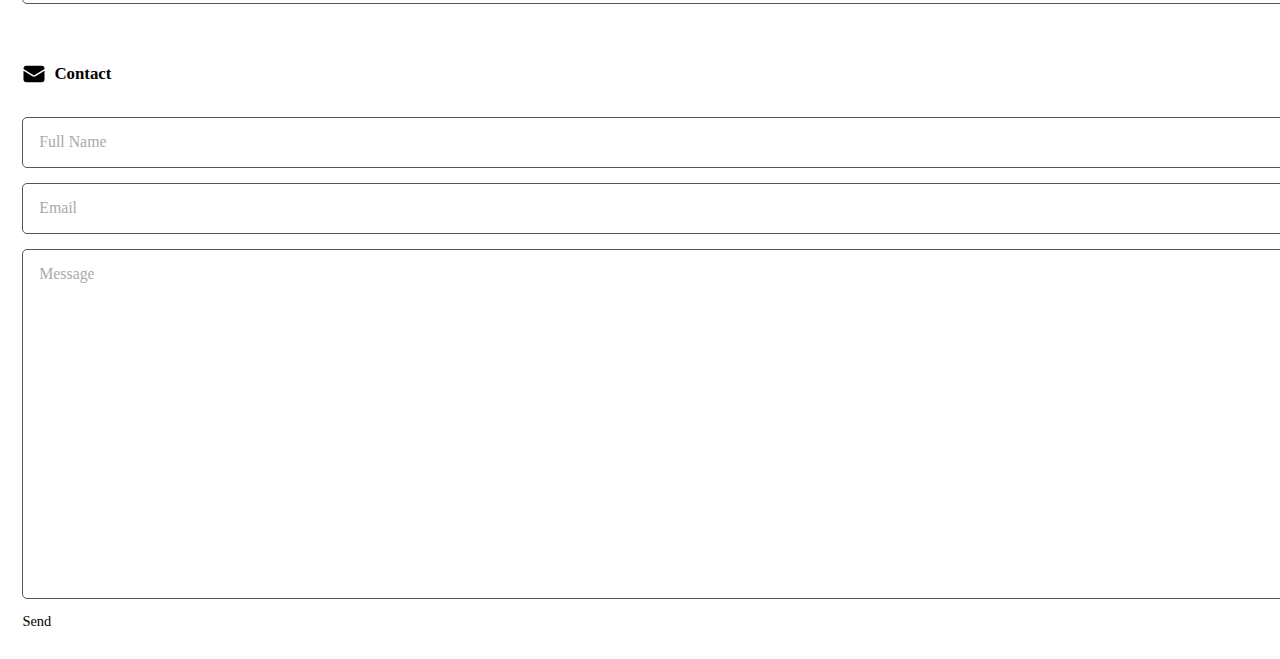
==== commit 901043d1: "add salvation page" ====
--- a/src/templates/index.html
+++ b/src/templates/index.html
@@ -15,10 +15,22 @@
             code {
                 --keyword: #617fe2;
                 --quote: #c67f69;
+                --quote-light: rgb(from var(--quote) calc(r + 15) calc(g + 15) calc(b + 15));
                 --number: #a4e5a4;
                 --name: #afe7ff;
                 --type: #50e6b6;
                 font-family: "Ubuntu Mono", monospace;
+
+                a {
+                    color: var(--quote);
+                    text-decoration: none;
+                    border-bottom: 1px solid var(--quote);
+                    transition: all 100ms;
+                    &:hover {
+                        color: var(--quote-light);
+                        border-bottom: 1.5px solid var(--quote-light)
+                    }
+                }
             }
 
             @property --angle {
@@ -325,9 +337,9 @@
             <code class="myself" style="font-size: 1.2em;">
                 <span style="color: var(--keyword);">mut</span> <span style="color: var(--name);">adam</span> := <span style="color: var(--type);">Person</span>{<br>
                     &emsp;&emsp;&emsp;<span style="color: var(--name);">name</span>: <span style="color: var(--quote);">'Adam Oates'</span><br>
-                    &emsp;&emsp;&emsp;<span style="color: var(--name);">age</span>: <span style="color: var(--number);"><script>document.write(years_since(Date.parse('2001-11-01')));</script></span><br>
+                    &emsp;&emsp;&emsp;<span style="color: var(--name);">tells_dad_jokes</span>: <span style="color: var(--keyword);">true</span><br>
                     &emsp;&emsp;&emsp;<span style="color: var(--name);">desc</span>: [<span style="color: var(--quote);">'National Guard'</span>,<br>
-                    &emsp;&emsp;&emsp;<span style="color: var(--quote);">'Christian'</span>, <span style="color: var(--quote);">'Hackerman'</span>]<br>
+                    &emsp;&emsp;&emsp;<span style="color: var(--quote);">'<a href="/salvation">Christian</a>'</span>, <span style="color: var(--quote);">'Hackerman'</span>]<br>
                 &#x7d;
             </code>
             
